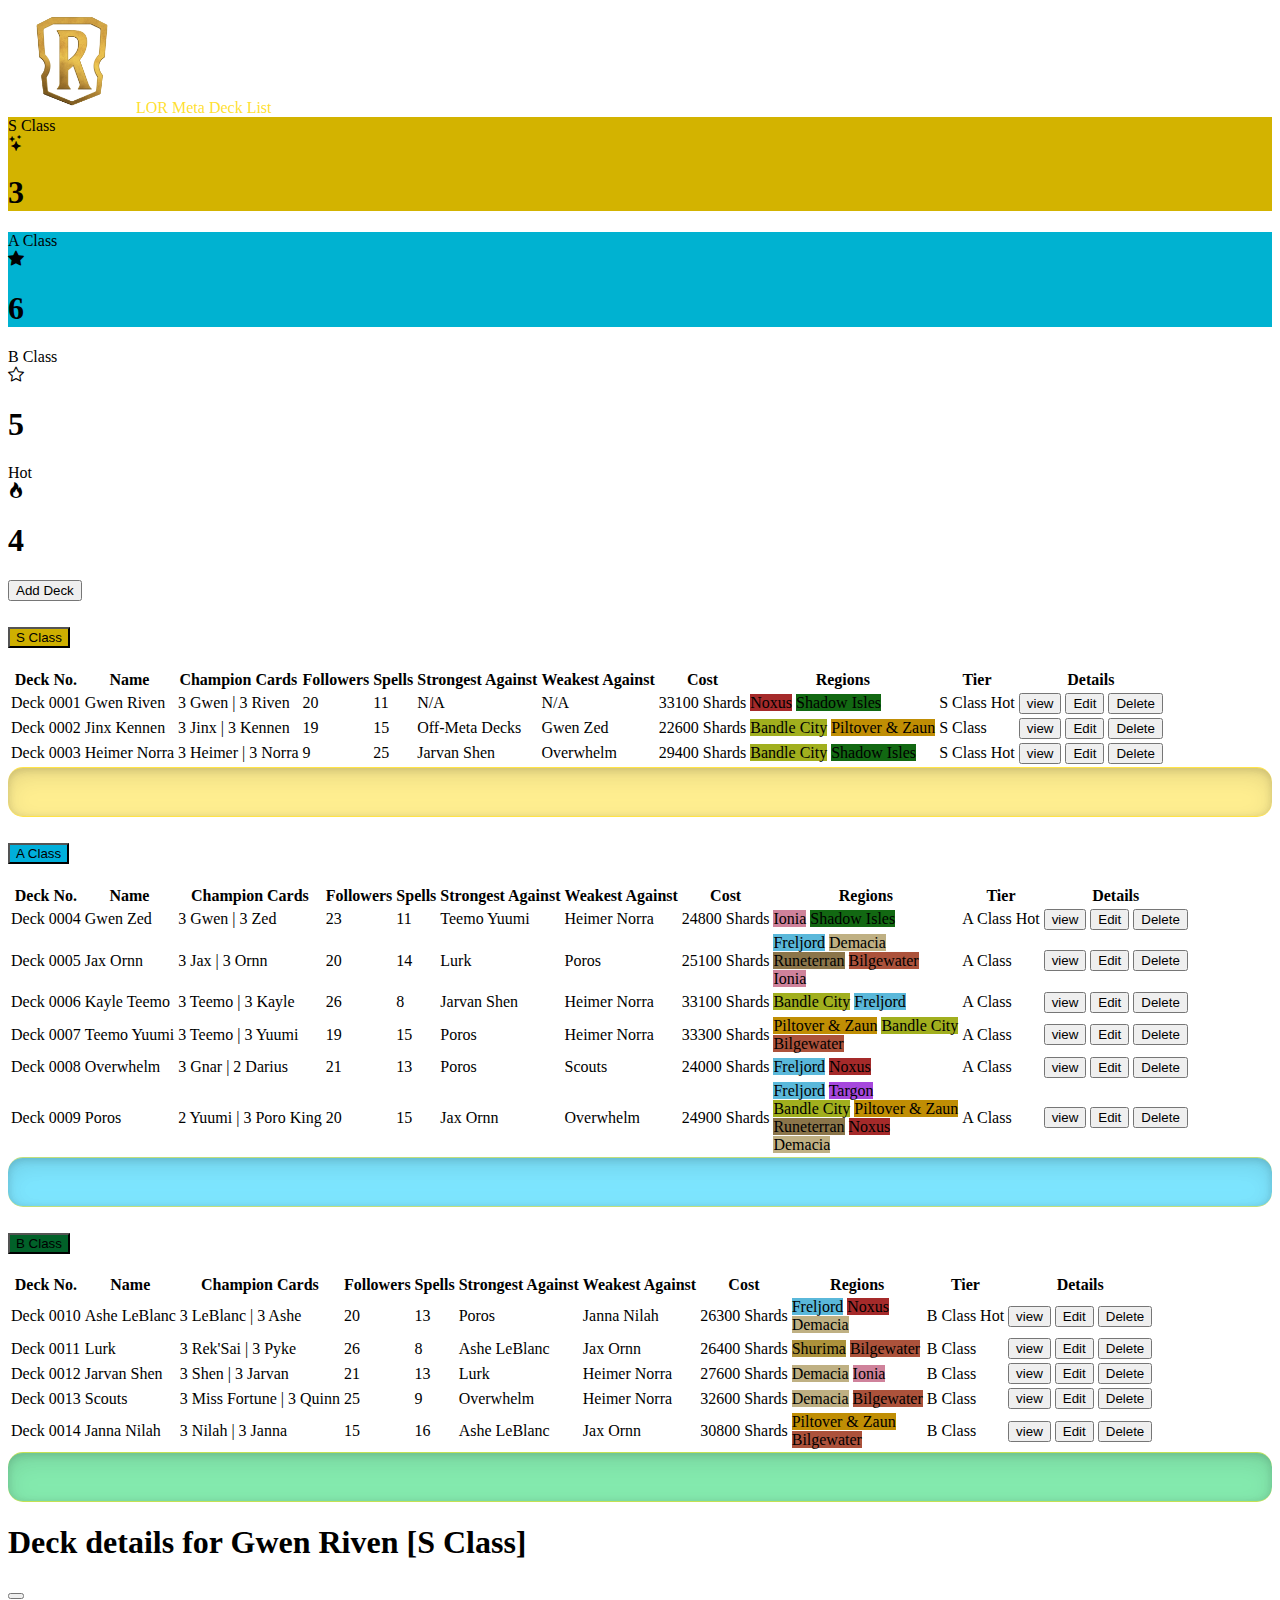
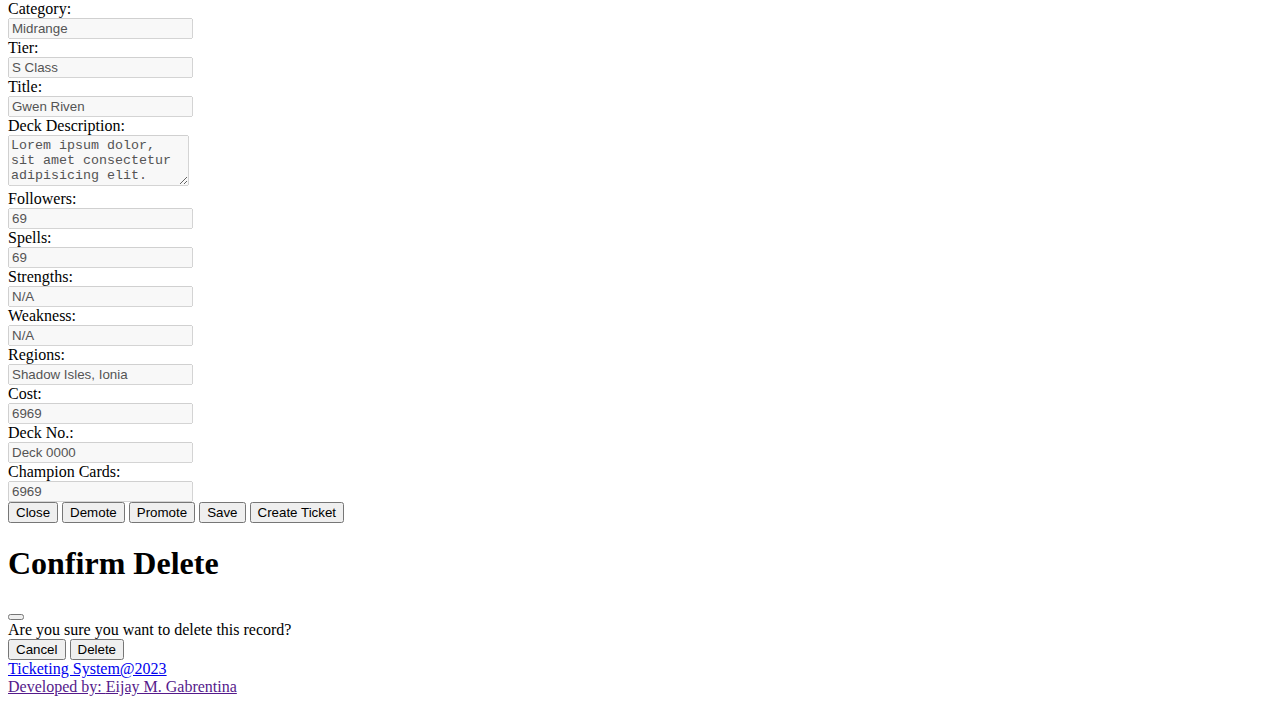
==== index.html @ dae9694d "change name to index.html for cyclic" ====
<!DOCTYPE html>
<html lang="en">
<head>
    <meta charset="UTF-8">
    <meta name="viewport" content="width=device-width, initial-scale=1.0">
    
    <link href="https://cdn.jsdelivr.net/npm/bootstrap@5.3.2/dist/css/bootstrap.min.css" rel="stylesheet" integrity="sha384-T3c6CoIi6uLrA9TneNEoa7RxnatzjcDSCmG1MXxSR1GAsXEV/Dwwykc2MPK8M2HN" crossorigin="anonymous">
    <!-- ICONS -->
    <link rel="stylesheet" href="https://cdn.jsdelivr.net/npm/bootstrap-icons@1.11.1/font/bootstrap-icons.css">
    <!-- CUSTOM STYLESHEET -->
    <link rel="stylesheet" href="css/style2.css">
    <script defer src="https://cdn.jsdelivr.net/npm/bootstrap@5.3.2/dist/js/bootstrap.bundle.min.js" integrity="sha384-C6RzsynM9kWDrMNeT87bh95OGNyZPhcTNXj1NW7RuBCsyN/o0jlpcV8Qyq46cDfL" crossorigin="anonymous"></script>
    
    <title></title>
    
    
</head>
<body class="bg-dark text-light">
    <!-- Page Title -->
    <header>
        <div class="display-3 mt-5 mb-5 text-center fw-bolder" id="LOR-title" style="font-family: beufort;"><img class="me-0" src="images/LOR logo.png" style="width: 8rem;">LOR Meta Deck List</div>
    </header>
    
    <!-- Tier Cards -->
    <section id="quick-status">
        <div class="container-fluid p-4">
            <div class="row mb-4">
                <div class="col-lg-3 p-2 col-md-6 col-sm-12">
                    <div class="card text-light" id="s-class" style="background: rgb(211, 179, 0);">
                        <div class="card-header text-center fs-3 py-1 fw-bold">S Class</div>
                        <div class="card-body text">
                            <div class="card-body text d-flex justify-content-around align-items-center py-0">
                                <i class="bi bi-stars fw-bold fs-1 fw-bold"></i>
                                <h1 class="fw-bold fs-1">3</h1>
                            </div>
                        </div>
                    </div>
                </div> <!-- Card End -->
                <div class="col-lg-3 p-2 col-md-6 col-sm-12">
                    <div class="card text-light" style="background: rgb(0, 178, 209);">
                        <div class="card-header text-center fs-3 py-1 fw-bold">A Class</div>
                        <div class="card-body text">
                            <div class="card-body text d-flex justify-content-around align-items-center py-0">
                                <i class="bi bi-star-fill fw-bold fs-1"></i>
                                <h1 class="fw-bold fs-1">6</h1>
                            </div>
                        </div>
                    </div>
                </div> <!-- Card End -->
                <div class="col-lg-3 p-2 col-md-6 col-sm-12">
                    <div class="card text-bg-success">
                        <div class="card-header text-center fs-3 py-1 fw-bold">B Class</div>
                        <div class="card-body text">
                            <div class="card-body text d-flex justify-content-around align-items-center py-0">
                                <i class="bi bi-star fw-bold fs-1"></i>
                                <h1 class="fw-bold fs-1">5</h1>
                            </div>
                        </div>
                    </div>
                </div><!-- Card End -->
                <div class="col-lg-3 p-2 col-md-6 col-sm-12">
                    <div class="card text-bg-danger">
                        <div class="card-header text-center fs-3 py-1 fw-bold">Hot</div>
                        <div class="card-body text">
                            <div class="card-body text d-flex justify-content-around align-items-center py-0">
                                <i class="bi bi-fire fw-bold fs-1"></i>
                                <h1 class="fw-bold fs-1">4</h1>
                            </div>
                        </div>
                    </div>
                </div><!-- Card End -->
            </div>
        </div>
    </section>
    
    <!-- Add Button -->
    <div class="container-fluid px-5 py-2">
        <div class="row mb-5 text-center">
            <button type="button" class="btn btn-outline-light" id="add-ticket" data-bs-toggle="modal" data-bs-target="#viewModal">Add Deck</button>
        </div>
    </div>

    <!-- S Class Table -->
    <section class="accordion container-fluid" id="accordion-table-sclass">
        <div class="accordion-item acc-warning">
            <!-- ACC HEADER -->
            <h2 class="accordion-header">
                <button class="accordion-button" type="button" data-bs-toggle="collapse" data-bs-target="#acc-table-sclass" aria-expanded="true" aria-controls="acc-table-sclass" style="background: rgb(206, 175, 0);">
                    <div class="text-light fw-bold">S Class</div>
                </button>
            </h2>
            <!-- ACC BODY -->
            <div id="acc-table-sclass" class="accordion-collapse collapse show" data-bs-parent="#accordion-table-sclass">
                <div class="accordion-body bg">
                    <!-- Table Proper -->
                    <table class="table table-striped table-responsive-md table-sm table-hover table-sclass m-0" id="table-sclass">
                        <thead class="table-dark">
                        <tr>
                            <th scope="col">Deck No.</th>
                            <th scope="col">Name</th>
                            <th scope="col">Champion Cards</th>
                            <th scope="col">Followers</th>
                            <th scope="col">Spells</th>
                            <th scope="col">Strongest Against</th>
                            <th scope="col">Weakest Against</th>
                            <th scope="col">Cost</th>
                            <th scope="col">Regions</th>
                            <th scope="col">Tier</th>
                            <th scope="col" class="text-center">Details</th>
                        </tr>
                        </thead>
                        <tbody>
                        <tr>
                            <!-- Deck Code -->
                            <td class="align-middle" scope="row">Deck 0001</td>
                            <!-- Name -->
                            <td class="align-middle">Gwen Riven</td>
                            <!-- Champion Cards -->
                            <td class="align-middle">3 Gwen | 3 Riven</td>
                            <!-- Followers -->
                            <td class="align-middle">20</td>
                            <!-- Spells -->
                            <td class="align-middle">11</td> 
                            <!-- Strongest Against -->
                            <td class="align-middle">N/A</td>
                            <!-- Weakest Against -->
                            <td class="align-middle">N/A</td>
                            <!-- Cost -->
                            <td class="align-middle">33100 Shards</td>
                            <!-- Regions -->
                            <td class="align-middle">
                                <span class="badge" style="background-color: brown;">Noxus</span>
                                <span class="badge" style="background-color: rgb(18, 104, 18);">Shadow Isles</span>
                            </td>
                            <!-- Rarity -->
                            <td class="align-middle">
                                <span class="badge rounded-pill text-bg-warning">S Class</span>
                                <span class="badge rounded-pill text-bg-danger">Hot</span>
                            </td>
                            <!-- Details -->
                            <td class="align-middle text-center">
                                <button class="btn btn-info view-deck" data-bs-toggle="modal" data-bs-target="#viewModal">view</button>
                                <button class="btn btn-warning edit-deck" data-bs-toggle="modal" data-bs-target="#viewModal">Edit</button>
                                <button class="btn btn-danger delete-deck" data-bs-toggle="modal" data-bs-target="#deleteModal">Delete</button>
                            </td>
                        </tr>
                        <tr>
                            <!-- Deck Code -->
                            <td class="align-middle" scope="row">Deck 0002</td>
                            <!-- Name -->
                            <td class="align-middle">Jinx Kennen</td>
                            <!-- Champion Cards -->
                            <td class="align-middle">3 Jinx | 3 Kennen</td>
                            <!-- Followers -->
                            <td class="align-middle">19</td>
                            <!-- Spells -->
                            <td class="align-middle">15</td> 
                            <!-- Strongest Against -->
                            <td class="align-middle">Off-Meta Decks</td>
                            <!-- Weakest Against -->
                            <td class="align-middle">Gwen Zed</td>
                            <!-- Cost -->
                            <td class="align-middle">22600 Shards</td>
                            <!-- Regions -->
                            <td class="align-middle">
                                <span class="badge" style="background-color: rgb(161, 175, 30);">Bandle City</span>
                                <span class="badge" style="background-color: rgb(192, 142, 4);">Piltover & Zaun</span>
                            </td>
                            <!-- Rarity -->
                            <td class="align-middle">
                                <span class="badge rounded-pill text-bg-warning">S Class</span>
                            </td>
                            <!-- Details -->
                            <td class="align-middle text-center">
                                <button class="btn btn-info view-deck" data-bs-toggle="modal" data-bs-target="#viewModal">view</button>
                                <button class="btn btn-warning edit-deck" data-bs-toggle="modal" data-bs-target="#viewModal">Edit</button>
                                <button class="btn btn-danger delete-deck" data-bs-toggle="modal" data-bs-target="#deleteModal">Delete</button>
                            </td>
                        </tr>
                        <tr>
                            <!-- Deck Code -->
                            <td class="align-middle" scope="row">Deck 0003</td>
                            <!-- Name -->
                            <td class="align-middle">Heimer Norra</td>
                            <!-- Champion Cards -->
                            <td class="align-middle">3 Heimer | 3 Norra</td>
                            <!-- Followers -->
                            <td class="align-middle">9</td>
                            <!-- Spells -->
                            <td class="align-middle">25</td> 
                            <!-- Strongest Against -->
                            <td class="align-middle">Jarvan Shen</td>
                            <!-- Weakest Against -->
                            <td class="align-middle">Overwhelm</td>
                            <!-- Cost -->
                            <td class="align-middle">29400 Shards</td>
                            <!-- Regions -->
                            <td class="align-middle">
                                <span class="badge" style="background-color: rgb(161, 175, 30);">Bandle City</span>
                                <span class="badge" style="background-color: rgb(18, 104, 18);">Shadow Isles</span>
                            </td>
                            <!-- Rarity -->
                            <td class="align-middle">
                                <span class="badge rounded-pill text-bg-warning">S Class</span>
                                <span class="badge rounded-pill text-bg-danger">Hot</span>
                            </td>
                            <!-- Details -->
                            <td class="align-middle text-center">
                                <button class="btn btn-info view-deck" data-bs-toggle="modal" data-bs-target="#viewModal">view</button>
                                <button class="btn btn-warning edit-deck" data-bs-toggle="modal" data-bs-target="#viewModal">Edit</button>
                                <button class="btn btn-danger delete-deck" data-bs-toggle="modal" data-bs-target="#deleteModal">Delete</button>
                            </td>
                        </tr>
                        </tbody>
                    </table>
                    <!-- END-Table Proper -->
                </div>
            </div>
        </div>
    </section>

    <div class="divider mb-4 mt-4 mx-3"></div>

    <!-- A Class Table -->
    <section class="accordion container-fluid mt-4" id="accordion-table-sclass">
        <div class="accordion-item acc-warning">
            <!-- ACC HEADER -->
            <h2 class="accordion-header">
                <button class="accordion-button" type="button" data-bs-toggle="collapse" data-bs-target="#acc-table-aclass" aria-expanded="true" aria-controls="acc-table-aclass" style="background: rgb(0, 175, 219);">
                    <div class="text-light fw-bold">A Class</div>
                </button>
            </h2>
            <!-- ACC BODY -->
            <div id="acc-table-aclass" class="accordion-collapse collapse show" data-bs-parent="#accordion-table-aclass">
                <div class="accordion-body bg">
                    <!-- Table Proper -->
                    <table class="table table-striped table-responsive-md table-sm table-hover table-aclass m-0" id="table-aclass">
                        <thead class="table-dark">
                        <tr>
                            <th scope="col">Deck No.</th>
                            <th scope="col">Name</th>
                            <th scope="col">Champion Cards</th>
                            <th scope="col">Followers</th>
                            <th scope="col">Spells</th>
                            <th scope="col">Strongest Against</th>
                            <th scope="col">Weakest Against</th>
                            <th scope="col">Cost</th>
                            <th scope="col">Regions</th>
                            <th scope="col">Tier</th>
                            <th scope="col" class="text-center">Details</th>
                        </tr>
                        </thead>
                        <tbody>
                            <!-- Data 1 -->
                        <tr>
                            <!-- Deck Code -->
                            <td class="align-middle" scope="row">Deck 0004</td>
                            <!-- Name -->
                            <td class="align-middle">Gwen Zed</td>
                            <!-- Champion Cards -->
                            <td class="align-middle">3 Gwen | 3 Zed</td>
                            <!-- Followers -->
                            <td class="align-middle">23</td>
                            <!-- Spells -->
                            <td class="align-middle">11</td> 
                            <!-- Strongest Against -->
                            <td class="align-middle">Teemo Yuumi</td>
                            <!-- Weakest Against -->
                            <td class="align-middle">Heimer Norra</td>
                            <!-- Cost -->
                            <td class="align-middle">24800 Shards</td>
                            <!-- Regions -->
                            <td class="align-middle">
                                <span class="badge" style="background-color: rgb(207,130,155);">Ionia</span>
                                <span class="badge" style="background-color: rgb(18, 104, 18);">Shadow Isles</span>
                            </td>
                            <!-- Rarity -->
                            <td class="align-middle">
                                <span class="badge rounded-pill text-bg-info">A Class</span>
                                <span class="badge rounded-pill text-bg-danger">Hot</span>
                            </td>
                            <!-- Details -->
                            <td class="align-middle text-center">
                                <button class="btn btn-info view-deck" data-bs-toggle="modal" data-bs-target="#viewModal">view</button>
                                <button class="btn btn-warning edit-deck" data-bs-toggle="modal" data-bs-target="#viewModal">Edit</button>
                                <button class="btn btn-danger delete-deck" data-bs-toggle="modal" data-bs-target="#deleteModal">Delete</button>
                            </td>
                        </tr>
                        <!-- Data 2 -->
                        <tr>
                            <!-- Deck Code -->
                            <td class="align-middle" scope="row">Deck 0005</td>
                            <!-- Name -->
                            <td class="align-middle">Jax Ornn</td>
                            <!-- Champion Cards -->
                            <td class="align-middle">3 Jax | 3 Ornn</td>
                            <!-- Followers -->
                            <td class="align-middle">20</td>
                            <!-- Spells -->
                            <td class="align-middle">14</td> 
                            <!-- Strongest Against -->
                            <td class="align-middle">Lurk</td>
                            <!-- Weakest Against -->
                            <td class="align-middle">Poros</td>
                            <!-- Cost -->
                            <td class="align-middle">25100 Shards</td>
                            <!-- Regions -->
                            <td class="align-middle">
                                <span class="badge" style="background-color: rgb(90,184,218);">Freljord</span>
                                <span class="badge" style="background-color: rgb(191,176,131);">Demacia</span><br>
                                <span class="badge" style="background-color: rgb(139,117,74);">Runeterran</span>
                                <span class="badge" style="background-color: rgb(172,82,59);">Bilgewater</span><br>
                                <span class="badge" style="background-color: rgb(207,130,155);">Ionia</span>
                            </td>
                            <!-- Rarity -->
                            <td class="align-middle">
                                <span class="badge rounded-pill text-bg-info">A Class</span>
                            </td>
                            <!-- Details -->
                            <td class="align-middle text-center">
                                <button class="btn btn-info view-deck" data-bs-toggle="modal" data-bs-target="#viewModal">view</button>
                                <button class="btn btn-warning edit-deck" data-bs-toggle="modal" data-bs-target="#viewModal">Edit</button>
                                <button class="btn btn-danger delete-deck" data-bs-toggle="modal" data-bs-target="#deleteModal">Delete</button>
                            </td>
                        </tr>
                        <!-- Data 3 -->
                        <tr>
                            <!-- Deck Code -->
                            <td class="align-middle" scope="row">Deck 0006</td>
                            <!-- Name -->
                            <td class="align-middle">Kayle Teemo</td>
                            <!-- Champion Cards -->
                            <td class="align-middle">3 Teemo | 3 Kayle</td>
                            <!-- Followers -->
                            <td class="align-middle">26</td>
                            <!-- Spells -->
                            <td class="align-middle">8</td> 
                            <!-- Strongest Against -->
                            <td class="align-middle">Jarvan Shen</td>
                            <!-- Weakest Against -->
                            <td class="align-middle">Heimer Norra</td>
                            <!-- Cost -->
                            <td class="align-middle">33100 Shards</td>
                            <!-- Regions -->
                            <td class="align-middle">
                                <span class="badge" style="background-color: rgb(161, 175, 30);">Bandle City</span>
                                <span class="badge" style="background-color: rgb(90,184,218);">Freljord</span>
                            </td>
                            <!-- Rarity -->
                            <td class="align-middle">
                                <span class="badge rounded-pill text-bg-info">A Class</span>
                            </td>
                            <!-- Details -->
                            <td class="align-middle text-center">
                                <button class="btn btn-info view-deck" data-bs-toggle="modal" data-bs-target="#viewModal">view</button>
                                <button class="btn btn-warning edit-deck" data-bs-toggle="modal" data-bs-target="#viewModal">Edit</button>
                                <button class="btn btn-danger delete-deck" data-bs-toggle="modal" data-bs-target="#deleteModal">Delete</button>
                            </td>
                        </tr>
                        <!-- Data 4 -->
                        <tr>
                            <!-- Deck Code -->
                            <td class="align-middle" scope="row">Deck 0007</td>
                            <!-- Name -->
                            <td class="align-middle">Teemo Yuumi</td>
                            <!-- Champion Cards -->
                            <td class="align-middle">3 Teemo | 3 Yuumi</td>
                            <!-- Followers -->
                            <td class="align-middle">19</td>
                            <!-- Spells -->
                            <td class="align-middle">15</td> 
                            <!-- Strongest Against -->
                            <td class="align-middle">Poros</td>
                            <!-- Weakest Against -->
                            <td class="align-middle">Heimer Norra</td>
                            <!-- Cost -->
                            <td class="align-middle">33300 Shards</td>
                            <!-- Regions -->
                            <td class="align-middle">
                                <span class="badge" style="background-color: rgb(192, 142, 4);">Piltover & Zaun</span>
                                <span class="badge" style="background-color: rgb(161, 175, 30);">Bandle City</span><br>
                                <span class="badge" style="background-color: rgb(172,82,59);">Bilgewater</span>
                            </td>
                            <!-- Rarity -->
                            <td class="align-middle">
                                <span class="badge rounded-pill text-bg-info">A Class</span>
                            </td>
                            <!-- Details -->
                            <td class="align-middle text-center">
                                <button class="btn btn-info view-deck" data-bs-toggle="modal" data-bs-target="#viewModal">view</button>
                                <button class="btn btn-warning edit-deck" data-bs-toggle="modal" data-bs-target="#viewModal">Edit</button>
                                <button class="btn btn-danger delete-deck" data-bs-toggle="modal" data-bs-target="#deleteModal">Delete</button>
                            </td>
                        </tr>
                        <!-- Data 5 -->
                        <tr>
                            <!-- Deck Code -->
                            <td class="align-middle" scope="row">Deck 0008</td>
                            <!-- Name -->
                            <td class="align-middle">Overwhelm</td>
                            <!-- Champion Cards -->
                            <td class="align-middle">3 Gnar | 2 Darius</td>
                            <!-- Followers -->
                            <td class="align-middle">21</td>
                            <!-- Spells -->
                            <td class="align-middle">13</td>
                            <!-- Strongest Against -->
                            <td class="align-middle">Poros</td>
                            <!-- Weakest Against -->
                            <td class="align-middle">Scouts</td>
                            <!-- Cost -->
                            <td class="align-middle">24000 Shards</td>
                            <!-- Regions -->
                            <td class="align-middle">
                                <span class="badge" style="background-color: rgb(90,184,218);">Freljord</span>
                                <span class="badge" style="background-color: brown;">Noxus</span>
                            </td>
                            <!-- Rarity -->
                            <td class="align-middle">
                                <span class="badge rounded-pill text-bg-info">A Class</span>
                            </td>
                            <!-- Details -->
                            <td class="align-middle text-center">
                                <button class="btn btn-info view-deck" data-bs-toggle="modal" data-bs-target="#viewModal">view</button>
                                <button class="btn btn-warning edit-deck" data-bs-toggle="modal" data-bs-target="#viewModal">Edit</button>
                                <button class="btn btn-danger delete-deck" data-bs-toggle="modal" data-bs-target="#deleteModal">Delete</button>
                            </td>
                        </tr>
                        <!-- Data 6 -->
                        <tr>
                            <!-- Deck Code -->
                            <td class="align-middle" scope="row">Deck 0009</td>
                            <!-- Name -->
                            <td class="align-middle">Poros</td>
                            <!-- Champion Cards -->
                            <td class="align-middle">2 Yuumi | 3 Poro King</td>
                            <!-- Followers -->
                            <td class="align-middle">20</td>
                            <!-- Spells -->
                            <td class="align-middle">15</td>
                            <!-- Strongest Against -->
                            <td class="align-middle">Jax Ornn</td>
                            <!-- Weakest Against -->
                            <td class="align-middle">Overwhelm</td>
                            <!-- Cost -->
                            <td class="align-middle">24900 Shards</td>
                            <!-- Regions -->
                            <td class="align-middle">
                                <span class="badge" style="background-color: rgb(90,184,218);">Freljord</span>
                                <span class="badge" style="background-color: rgb(166, 71, 221);">Targon</span><br>
                                <span class="badge" style="background-color: rgb(161, 175, 30);">Bandle City</span>
                                <span class="badge" style="background-color: rgb(192, 142, 4);">Piltover & Zaun</span><br>
                                <span class="badge" style="background-color: rgb(139,117,74);">Runeterran</span>
                                <span class="badge" style="background-color: brown;">Noxus</span><br>
                                <span class="badge" style="background-color: rgb(191,176,131);">Demacia</span>
                            </td>
                            <!-- Rarity -->
                            <td class="align-middle">
                                <span class="badge rounded-pill text-bg-info">A Class</span>
                            </td>
                            <!-- Details -->
                            <td class="align-middle text-center">
                                <button class="btn btn-info view-deck" data-bs-toggle="modal" data-bs-target="#viewModal">view</button>
                                <button class="btn btn-warning edit-deck" data-bs-toggle="modal" data-bs-target="#viewModal">Edit</button>
                                <button class="btn btn-danger delete-deck" data-bs-toggle="modal" data-bs-target="#deleteModal">Delete</button>
                            </td>
                        </tr>
                        </tbody>
                    </table>
                    <!-- END-Table Proper -->
                </div>
            </div>
        </div>
    </section>
    
    <div class="divider2 mb-4 mt-4 mx-3"></div>

    <!-- B Class Table -->
    <section class="accordion container-fluid" id="accordion-table-bclass">
        <div class="accordion-item acc-warning">
            <!-- ACC HEADER -->
            <h2 class="accordion-header">
                <button class="accordion-button" type="button" data-bs-toggle="collapse" data-bs-target="#acc-table-bclass" aria-expanded="true" aria-controls="acc-table-bclass" style="background: rgb(1, 97, 41);">
                    <div class="text-light fw-bold">B Class</div>
                </button>
            </h2>
            <!-- ACC BODY -->
            <div id="acc-table-bclass" class="accordion-collapse collapse show" data-bs-parent="#accordion-table-bclass">
                <div class="accordion-body bg">
                    <!-- Table Proper -->
                    <table class="table table-striped table-responsive-md table-sm table-hover table-bclass m-0" id="table-bclass">
                        <thead class="table-dark">
                        <tr>
                            <th scope="col">Deck No.</th>
                            <th scope="col">Name</th>
                            <th scope="col">Champion Cards</th>
                            <th scope="col">Followers</th>
                            <th scope="col">Spells</th>
                            <th scope="col">Strongest Against</th>
                            <th scope="col">Weakest Against</th>
                            <th scope="col">Cost</th>
                            <th scope="col">Regions</th>
                            <th scope="col">Tier</th>
                            <th scope="col" class="text-center">Details</th>
                        </tr>
                        </thead>
                        <tbody>
                        <!-- Data 1 -->
                        <tr>
                            <!-- Deck Code -->
                            <td class="align-middle" scope="row">Deck 0010</td>
                            <!-- Name -->
                            <td class="align-middle">Ashe LeBlanc</td>
                            <!-- Champion Cards -->
                            <td class="align-middle">3 LeBlanc | 3 Ashe</td>
                            <!-- Followers -->
                            <td class="align-middle">20</td>
                            <!-- Spells -->
                            <td class="align-middle">13</td> 
                            <!-- Strongest Against -->
                            <td class="align-middle">Poros</td>
                            <!-- Weakest Against -->
                            <td class="align-middle">Janna Nilah</td>
                            <!-- Cost -->
                            <td class="align-middle">26300 Shards</td>
                            <!-- Regions -->
                            <td class="align-middle">
                                <span class="badge" style="background-color: rgb(90,184,218);">Freljord</span>
                                <span class="badge" style="background-color: brown;">Noxus</span><br>
                                <span class="badge" style="background-color: rgb(191,176,131);">Demacia</span>
                            </td>
                            <!-- Rarity -->
                            <td class="align-middle">
                                <span class="badge rounded-pill text-bg-success">B Class</span>
                                <span class="badge rounded-pill text-bg-danger">Hot</span>
                            </td>
                            <!-- Details -->
                            <td class="align-middle text-center">
                                <button class="btn btn-info view-deck" data-bs-toggle="modal" data-bs-target="#viewModal">view</button>
                                <button class="btn btn-warning edit-deck" data-bs-toggle="modal" data-bs-target="#viewModal">Edit</button>
                                <button class="btn btn-danger delete-deck" data-bs-toggle="modal" data-bs-target="#deleteModal">Delete</button>
                            </td>
                        </tr>
                        <!-- Data 2 -->
                        <tr>
                            <!-- Deck Code -->
                            <td class="align-middle" scope="row">Deck 0011</td>
                            <!-- Name -->
                            <td class="align-middle">Lurk</td>
                            <!-- Champion Cards -->
                            <td class="align-middle">3 Rek'Sai | 3 Pyke</td>
                            <!-- Followers -->
                            <td class="align-middle">26</td>
                            <!-- Spells -->
                            <td class="align-middle">8</td> 
                            <!-- Strongest Against -->
                            <td class="align-middle">Ashe LeBlanc</td>
                            <!-- Weakest Against -->
                            <td class="align-middle">Jax Ornn</td>
                            <!-- Cost -->
                            <td class="align-middle">26400 Shards</td>
                            <!-- Regions -->
                            <td class="align-middle">
                                <span class="badge" style="background-color: rgb(172, 146, 59);">Shurima</span>
                                <span class="badge" style="background-color: rgb(172,82,59);">Bilgewater</span>
                            </td>
                            <!-- Rarity -->
                            <td class="align-middle">
                                <span class="badge rounded-pill text-bg-success">B Class</span>
                            </td>
                            <!-- Details -->
                            <td class="align-middle text-center">
                                <button class="btn btn-info view-deck" data-bs-toggle="modal" data-bs-target="#viewModal">view</button>
                                <button class="btn btn-warning edit-deck" data-bs-toggle="modal" data-bs-target="#viewModal">Edit</button>
                                <button class="btn btn-danger delete-deck" data-bs-toggle="modal" data-bs-target="#deleteModal">Delete</button>
                            </td>
                        </tr>
                        <!-- Data 3 -->
                        <tr>
                            <!-- Deck Code -->
                            <td class="align-middle" scope="row">Deck 0012</td>
                            <!-- Name -->
                            <td class="align-middle">Jarvan Shen</td>
                            <!-- Champion Cards -->
                            <td class="align-middle">3 Shen | 3 Jarvan</td>
                            <!-- Followers -->
                            <td class="align-middle">21</td>
                            <!-- Spells -->
                            <td class="align-middle">13</td> 
                            <!-- Strongest Against -->
                            <td class="align-middle">Lurk</td>
                            <!-- Weakest Against -->
                            <td class="align-middle">Heimer Norra</td>
                            <!-- Cost -->
                            <td class="align-middle">27600 Shards</td>
                            <!-- Regions -->
                            <td class="align-middle">
                                <span class="badge" style="background-color: rgb(191,176,131);">Demacia</span>
                                <span class="badge" style="background-color: rgb(207,130,155);">Ionia</span>
                            </td>
                            <!-- Rarity -->
                            <td class="align-middle">
                                <span class="badge rounded-pill text-bg-success">B Class</span>
                            </td>
                            <!-- Details -->
                            <td class="align-middle text-center">
                                <button class="btn btn-info view-deck" data-bs-toggle="modal" data-bs-target="#viewModal">view</button>
                                <button class="btn btn-warning edit-deck" data-bs-toggle="modal" data-bs-target="#viewModal">Edit</button>
                                <button class="btn btn-danger delete-deck" data-bs-toggle="modal" data-bs-target="#deleteModal">Delete</button>
                            </td>
                        </tr>
                        <!-- Data 4 -->
                        <tr>
                            <!-- Deck Code -->
                            <td class="align-middle" scope="row">Deck 0013</td>
                            <!-- Name -->
                            <td class="align-middle">Scouts</td>
                            <!-- Champion Cards -->
                            <td class="align-middle">3 Miss Fortune | 3 Quinn</td>
                            <!-- Followers -->
                            <td class="align-middle">25</td>
                            <!-- Spells -->
                            <td class="align-middle">9</td> 
                            <!-- Strongest Against -->
                            <td class="align-middle">Overwhelm</td>
                            <!-- Weakest Against -->
                            <td class="align-middle">Heimer Norra</td>
                            <!-- Cost -->
                            <td class="align-middle">32600 Shards</td>
                            <!-- Regions -->
                            <td class="align-middle">
                                <span class="badge" style="background-color: rgb(191,176,131);">Demacia</span>
                                <span class="badge" style="background-color: rgb(172,82,59);">Bilgewater</span>
                            </td>
                            <!-- Rarity -->
                            <td class="align-middle">
                                <span class="badge rounded-pill text-bg-success">B Class</span>
                            </td>
                            <!-- Details -->
                            <td class="align-middle text-center">
                                <button class="btn btn-info view-deck" data-bs-toggle="modal" data-bs-target="#viewModal">view</button>
                                <button class="btn btn-warning edit-deck" data-bs-toggle="modal" data-bs-target="#viewModal">Edit</button>
                                <button class="btn btn-danger delete-deck" data-bs-toggle="modal" data-bs-target="#deleteModal">Delete</button>
                            </td>
                        </tr>
                        <!-- Data 5 -->
                        <tr>
                            <!-- Deck Code -->
                            <td class="align-middle" scope="row">Deck 0014</td>
                            <!-- Name -->
                            <td class="align-middle">Janna Nilah</td>
                            <!-- Champion Cards -->
                            <td class="align-middle">3 Nilah | 3 Janna</td>
                            <!-- Followers -->
                            <td class="align-middle">15</td>
                            <!-- Spells -->
                            <td class="align-middle">16</td> 
                            <!-- Strongest Against -->
                            <td class="align-middle">Ashe LeBlanc</td>
                            <!-- Weakest Against -->
                            <td class="align-middle">Jax Ornn</td>
                            <!-- Cost -->
                            <td class="align-middle">30800 Shards</td>
                            <!-- Regions -->
                            <td class="align-middle">
                                <span class="badge" style="background-color: rgb(192, 142, 4);">Piltover & Zaun</span><br>
                                <span class="badge" style="background-color: rgb(172,82,59);">Bilgewater</span>
                            </td>
                            <!-- Rarity -->
                            <td class="align-middle">
                                <span class="badge rounded-pill text-bg-success">B Class</span>                                
                            </td>
                            <!-- Details -->
                            <td class="align-middle text-center">
                                <button class="btn btn-info view-deck" data-bs-toggle="modal" data-bs-target="#viewModal">view</button>
                                <button class="btn btn-warning edit-deck" data-bs-toggle="modal" data-bs-target="#viewModal">Edit</button>
                                <button class="btn btn-danger delete-deck" data-bs-toggle="modal" data-bs-target="#deleteModal">Delete</button>
                            </td>
                        </tr>
                        </tbody>
                    </table>
                    <!-- END-Table Proper -->
                </div>
            </div>
        </div>
    </section>
    
    <div class="divider3 mb-4 mt-4 mx-3"></div>
    
    <!-- View Modal -->
    <div class="modal fade" id="viewModal" tabindex="-1" aria-labelledby="view-label" aria-hidden="true">
        <div class="modal-dialog modal-xl">
            <div class="modal-content">
                <div class="modal-header bg-info" id="modal-header">
                    <h1 class="modal-title fs-5" id="view-label">Deck details for <span class="fw-bold" id="modal-deck-number">Gwen Riven [S Class]</span></h1>
                    <button type="button" class="btn-close" data-bs-dismiss="modal" aria-label="Close"></button>
                </div>
                <div class="modal-body">
                    <div class="container">
                        <form action="" >
                            <div class="row">
                                <!-- Category -->
                                <label for="category" class="col-form-label col-2 fw-bold text-end text-dark">Category: </label>
                                <div class="col-4">
                                    <input type="text" class="form-control form-control-sm" name="category" id="category" value="Midrange" disabled>
                                </div>
                                <!-- Tier -->
                                <label for="tier" class="col-form-label col-2 fw-bold text-end text-dark">Tier: </label>
                                <div class="col-4">
                                    <input type="text" class="form-control form-control-sm" name="tier" id="tier" value="S Class" disabled>
                                </div>
                                <!-- Title -->
                                <label for="title" class="col-form-label col-2 fw-bold text-end text-dark">Title: </label>
                                <div class="col-10">
                                    <input type="text" class="form-control form-control-sm" name="title" id="title" value="Gwen Riven" disabled>
                                </div>
                                <!-- Deck Description -->
                                <label for="description" class="col-form-label col-2 fw-bold text-end text-dark">Deck Description: </label>
                                <div class="col-10">
                                    <textarea class="form-control form-control-sm mb-2" name="description" id="description" rows="3" disabled="" required="">Lorem ipsum dolor, sit amet consectetur adipisicing elit. Animi esse provident mollitia aut illum perspiciatis hic sint similique consequuntur, odio aspernatur impedit excepturi praesentium architecto, voluptates dolore voluptas dolores dicta!</textarea>
                                </div>
                                <!-- Followers -->
                                <label for="followers" class="col-form-label col-2 fw-bold text-end text-dark">Followers: </label>
                                <div class="col-4">
                                    <input type="text" class="form-control form-control-sm" name="followers" id="followers" value="69" disabled>
                                </div>
                                <!-- Spells -->
                                <label for="spells" class="col-form-label col-2 fw-bold text-end text-dark">Spells: </label>
                                <div class="col-4">
                                    <input type="text" class="form-control form-control-sm" name="spells" id="spells" value="69" disabled>
                                </div>
                                <!-- Strengths -->
                                <label for="strengths" class="col-form-label col-2 fw-bold text-end text-dark">Strengths: </label>
                                <div class="col-4">
                                    <input type="text" class="form-control form-control-sm" name="strengths" id="strengths" value="N/A" disabled>
                                </div>
                                <!-- Weaknesses -->
                                <label for="weakness" class="col-form-label col-2 fw-bold text-end text-dark">Weakness: </label>
                                <div class="col-4">
                                    <input type="text" class="form-control form-control-sm" name="weakness" id="weakness" value="N/A" disabled>
                                </div>
                                <!-- Regions -->
                                <label for="regions" class="col-form-label col-2 fw-bold text-end text-dark">Regions: </label>
                                <div class="col-4">
                                    <input type="text" class="form-control form-control-sm" name="regions" id="regions" value="Shadow Isles, Ionia" disabled>
                                </div>
                                <!-- Cost -->
                                <label for="cost" class="col-form-label col-2 fw-bold text-end text-dark">Cost: </label>
                                <div class="col-4">
                                    <input type="text" class="form-control form-control-sm" name="cost" id="cost" value="6969" disabled>
                                </div>
                                <!-- Deck Number -->
                                <label for="deckno" class="col-form-label col-2 fw-bold text-end text-dark">Deck No.: </label>
                                <div class="col-4">
                                    <input type="text" class="form-control form-control-sm" name="deckno" id="deckno" value="Deck 0000" disabled>
                                </div>
                                <!-- Champion Cards -->
                                <label for="champcards" class="col-form-label col-2 fw-bold text-end text-dark">Champion Cards: </label>
                                <div class="col-4">
                                    <input type="text" class="form-control form-control-sm" name="champcards" id="champcards" value="6969" disabled>
                                </div>
                            </div>
                        </form>
                    </div>    
                </div>
                <!-- Modal Footer Buttons -->
                <div class="modal-footer">
                    <button type="button" class="btn btn-secondary" data-bs-dismiss="modal">Close</button>
                    <button type="button" class="btn btn-danger d-none" id="modal-btn-demote" data-bs-dismiss="modal">Demote</button>
                    <button type="button" class="btn btn-info d-none" id="modal-btn-promote" data-bs-dismiss="modal">Promote</button>
                    <button type="button" class="btn btn-success d-none" id="modal-btn-save" data-bs-dismiss="modal">Save</button>
                    <button type="button" class="btn btn-success d-none" id="modal-btn-create" data-bs-dismiss="modal">Create Ticket</button>
                </div>
            </div>
        </div>
    </div>

    <!-- Delete Modal -->
    <div class="modal fade" id="deleteModal" tabindex="-1" aria-labelledby="delete-label" aria-hidden="true">
        <div class="modal-dialog">
            <div class="modal-content">
                <div class="modal-header bg-danger" id="modal-header">
                    <h1 class="modal-title fs-5" id="delete-label">Confirm Delete</h1>
                    <button type="button" class="btn-close" data-bs-dismiss="modal" aria-label="Close"></button>
                </div>
                <div class="modal-body">
                    <div class="text-danger" id="delete-prompt">Are you sure you want to delete this record?</div>
                </div>
                <!-- Modal Footer Buttons -->
                <div class="modal-footer">
                    <button type="button" class="btn btn-secondary" data-bs-dismiss="modal">Cancel</button>
                    <button type="button" class="btn btn-outline-danger" id="modal-btn-delete" data-bs-dismiss="modal">Delete</button>
                </div>
            </div>
        </div>
    </div>

    <footer class="bg-dark">
        <div class="container-fluid py-2 mt-4">
            <div class="row justify-content-between">
                <div class="col text-info fw-bold ps-4"><a href="#">Ticketing System@2023</a></div>
                <div class="col text-end pe-4"><a href="" class="text-light text-decoration-none">Developed by: <span class="text-primary">Eijay M. Gabrentina</span></a></div>
            </div>
        </div>
    </footer>
    <script src="bootstrap-5.3.2-dist/js/bootstrap.min.js"></script>
    <script src="public/index.js"></script>
</body>
</html>
---- css/style2.css ----
*{
    /* font-family: 'Courier New', Courier, monospace; */
}

.divider {
    height: 3rem;
    background-color: rgba(255, 217, 0, 0.438);
    border: solid rgba(255, 217, 0, 0.514);
    border-width: 1px 0;
    border-radius: 15px;
    box-shadow: inset 0 .5em 1.5em rgba(0, 0, 0, .1), inset 0 .125em .5em rgba(0, 0, 0, .15);
}
.divider2 {
    height: 3rem;
    background-color: rgba(0, 204, 255, 0.514);
    border: solid rgba(255, 217, 0, 0.514);
    border-width: 1px 0;
    border-radius: 15px;
    box-shadow: inset 0 .5em 1.5em rgba(0, 0, 0, .1), inset 0 .125em .5em rgba(0, 0, 0, .15);
}
.divider3 {
    height: 3rem;
    background-color: rgba(0, 212, 88, 0.486);
    border: solid rgba(255, 217, 0, 0.514);
    border-width: 1px 0;
    border-radius: 15px;
    box-shadow: inset 0 .5em 1.5em rgba(0, 0, 0, .1), inset 0 .125em .5em rgba(0, 0, 0, .15);
}
#LOR-title{
    color: rgba(255, 217, 0, 0.836);
}
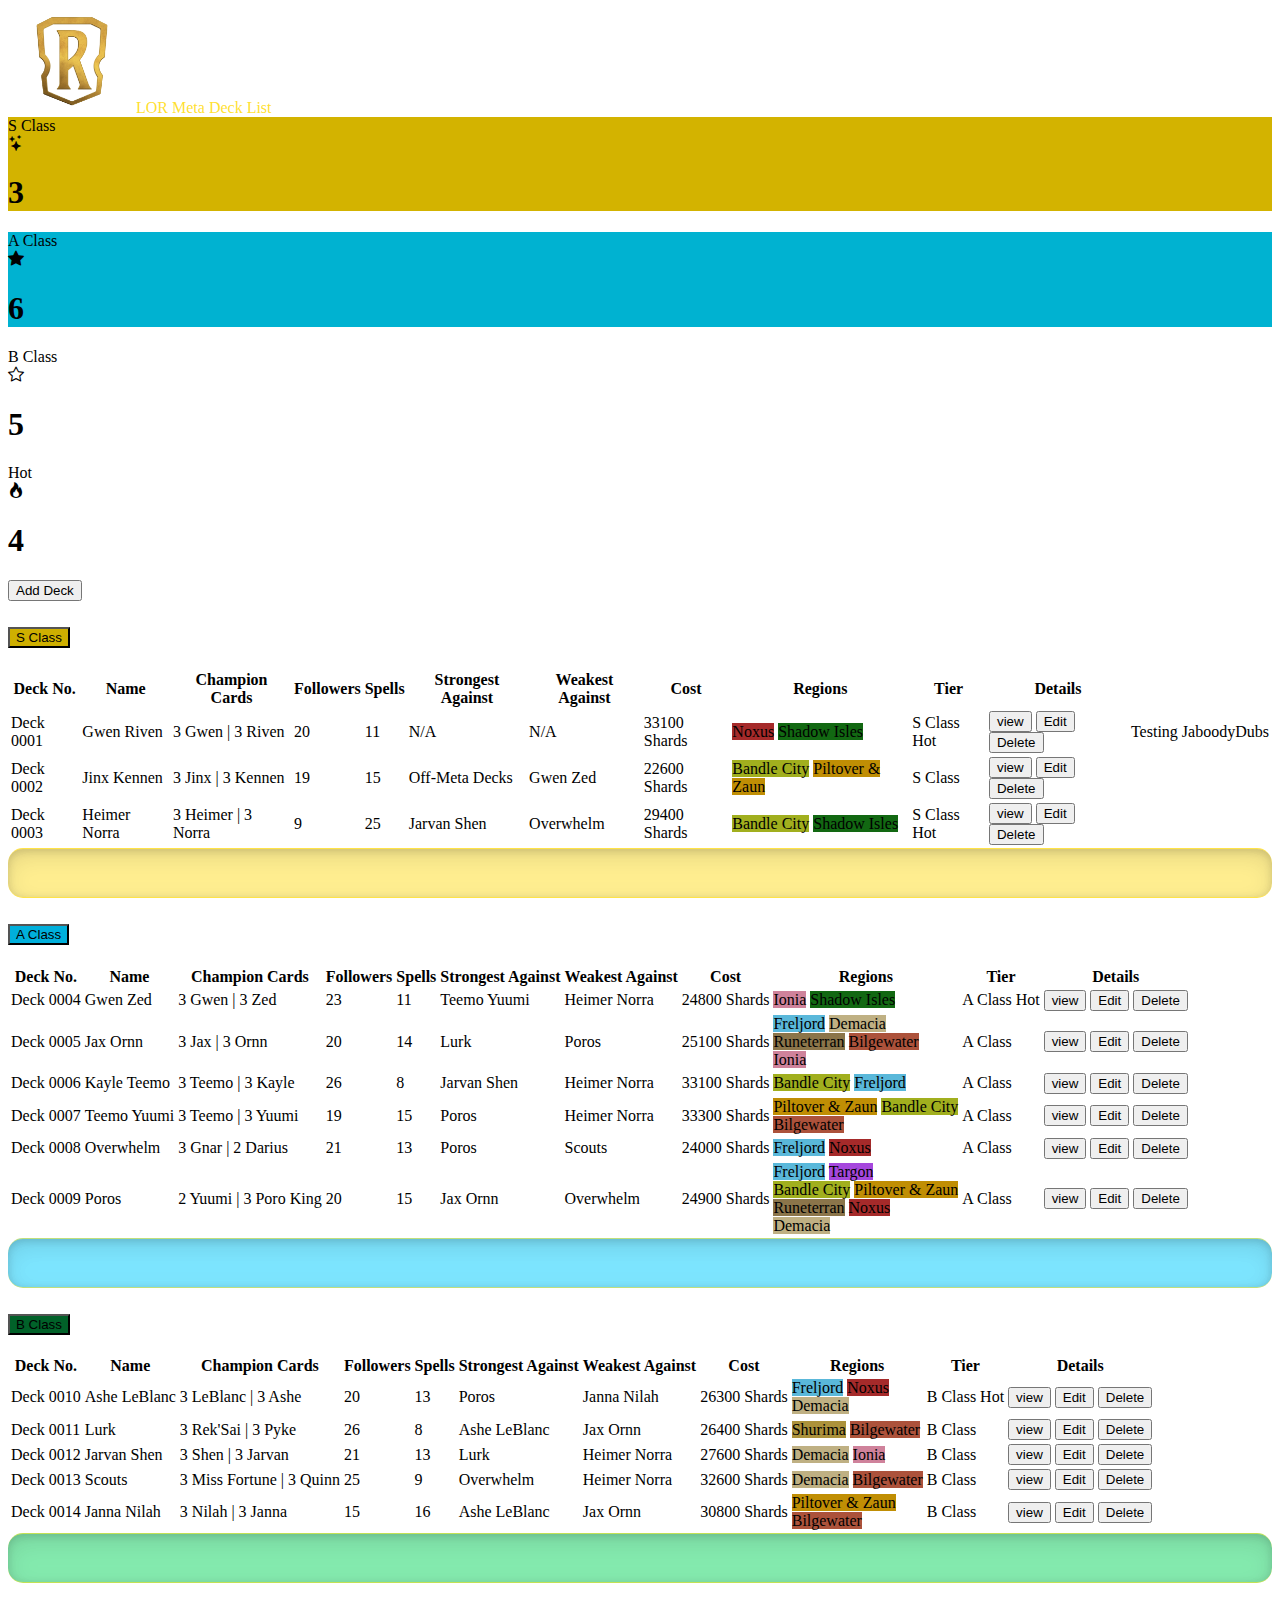
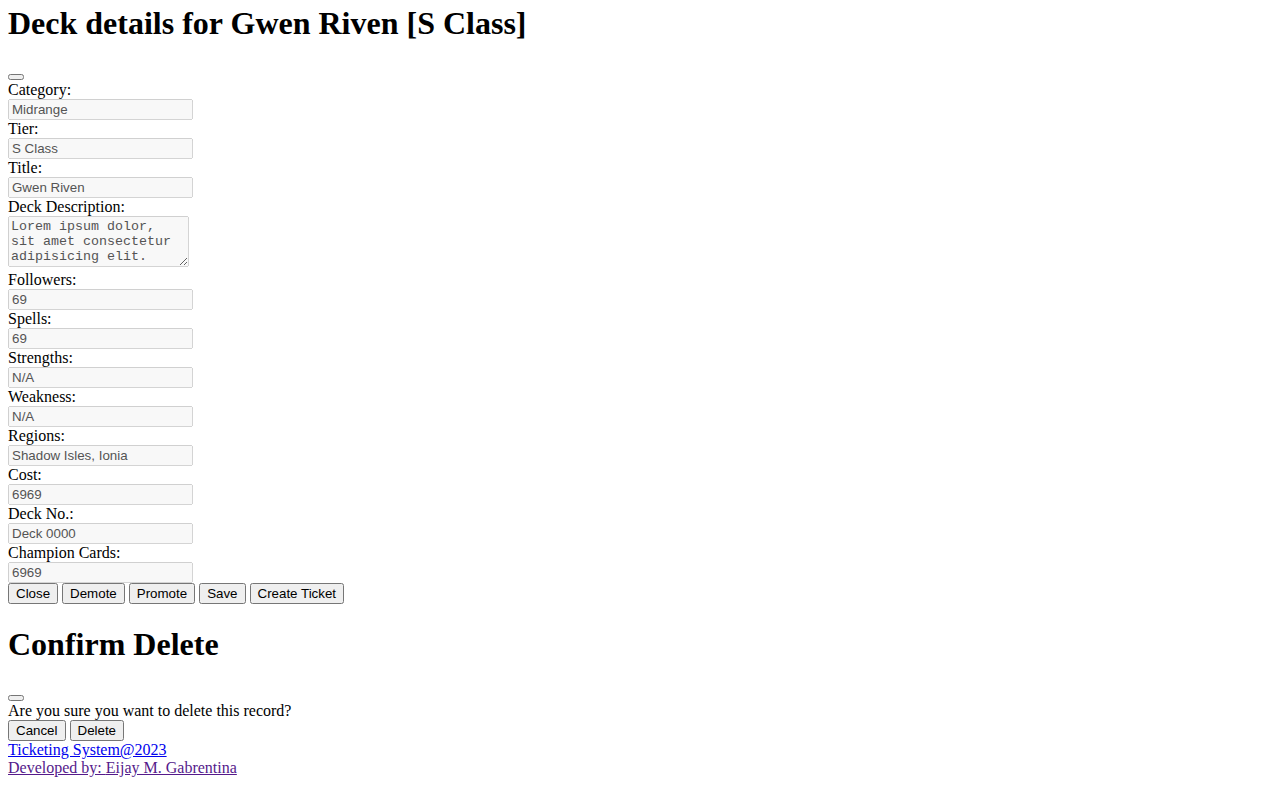
==== commit b3220fb5: "12-9-23 Lab Adjustments" ====
--- a/index.html
+++ b/index.html
@@ -143,6 +143,10 @@
                                 <button class="btn btn-warning edit-deck" data-bs-toggle="modal" data-bs-target="#viewModal">Edit</button>
                                 <button class="btn btn-danger delete-deck" data-bs-toggle="modal" data-bs-target="#deleteModal">Delete</button>
                             </td>
+                            <!-- Category -->
+                            <td class="align-middle d-none">Testing</td>
+                            <!-- Deck Description -->
+                            <td class="align-middle d-none">JaboodyDubs</td>
                         </tr>
                         <tr>
                             <!-- Deck Code -->
@@ -795,6 +799,38 @@
         </div>
     </div>
 
+    <!-- Toast -->
+    <!-- <div class="toast-container bottom-right-toast p-3">
+        <div class="toast align-items-center text-bg-success border-0 fade hide" role="alert" aria-live="assertive" aria-atomic="true" id="liveToast1">
+            <div class="d-flex">
+                <div class="toast-body">
+                    Ticket TIX-20231020 updated
+                </div>
+                    <button type="button" class="btn-close btn-close-white me-2 m-auto" data-bs-dismiss="toast" aria-label="Close"></button>
+            </div>
+            </div> <div class="toast align-items-center text-bg-success border-0 fade hide" role="alert" aria-live="assertive" aria-atomic="true" id="liveToast2">
+            <div class="d-flex">
+                <div class="toast-body">
+                Ticket TIX-20231019 updated
+                </div>
+                <button type="button" class="btn-close btn-close-white me-2 m-auto" data-bs-dismiss="toast" aria-label="Close"></button>
+            </div>
+            </div><div class="toast align-items-center text-bg-success border-0 fade hide" role="alert" aria-live="assertive" aria-atomic="true" id="liveToast3">
+            <div class="d-flex">
+                <div class="toast-body">
+                Ticket TIX-20231020 updated
+                </div>
+                <button type="button" class="btn-close btn-close-white me-2 m-auto" data-bs-dismiss="toast" aria-label="Close"></button>
+            </div>
+            </div><div class="toast align-items-center text-bg-success border-0 fade hide" role="alert" aria-live="assertive" aria-atomic="true" id="liveToast4">
+            <div class="d-flex">
+                <div class="toast-body">
+                Ticket TIX-20231019 updated
+                </div>
+                <button type="button" class="btn-close btn-close-white me-2 m-auto" data-bs-dismiss="toast" aria-label="Close"></button>
+            </div>
+        </div>
+    </div> -->
     <footer class="bg-dark">
         <div class="container-fluid py-2 mt-4">
             <div class="row justify-content-between">
